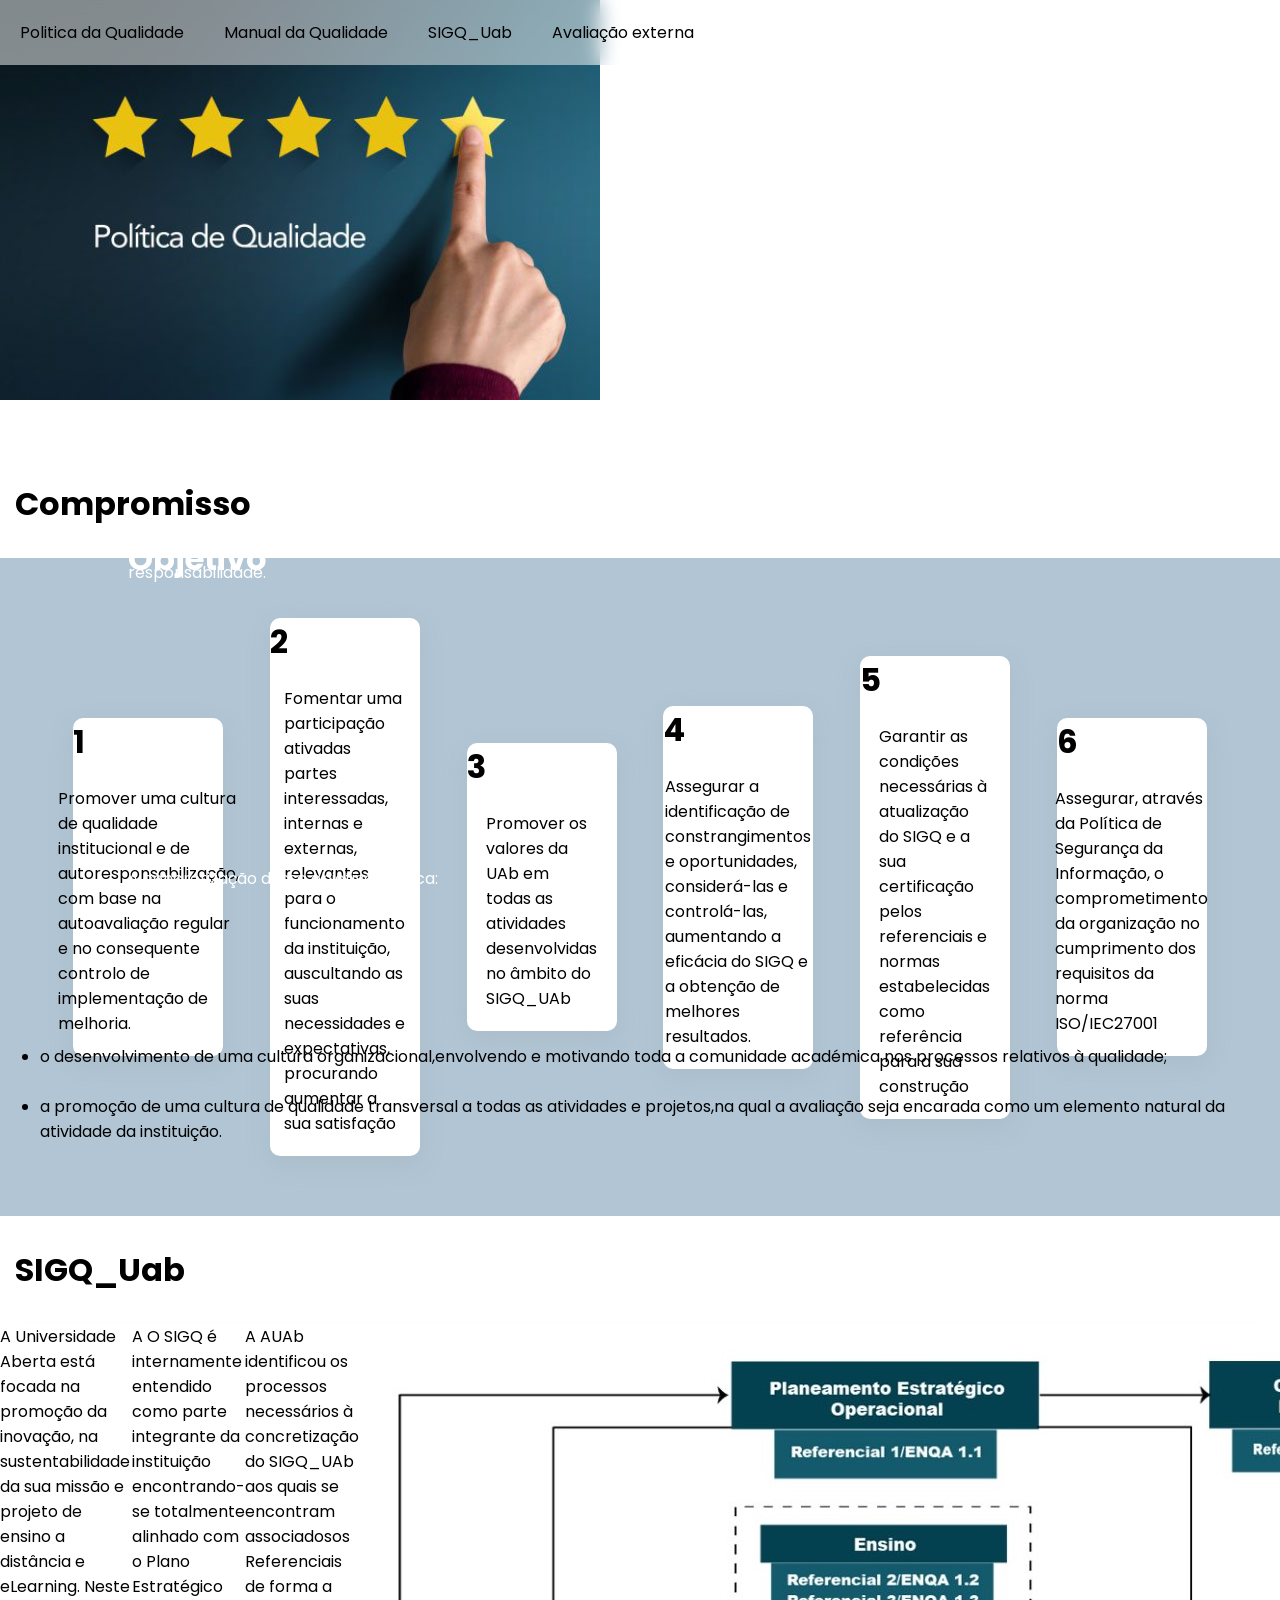
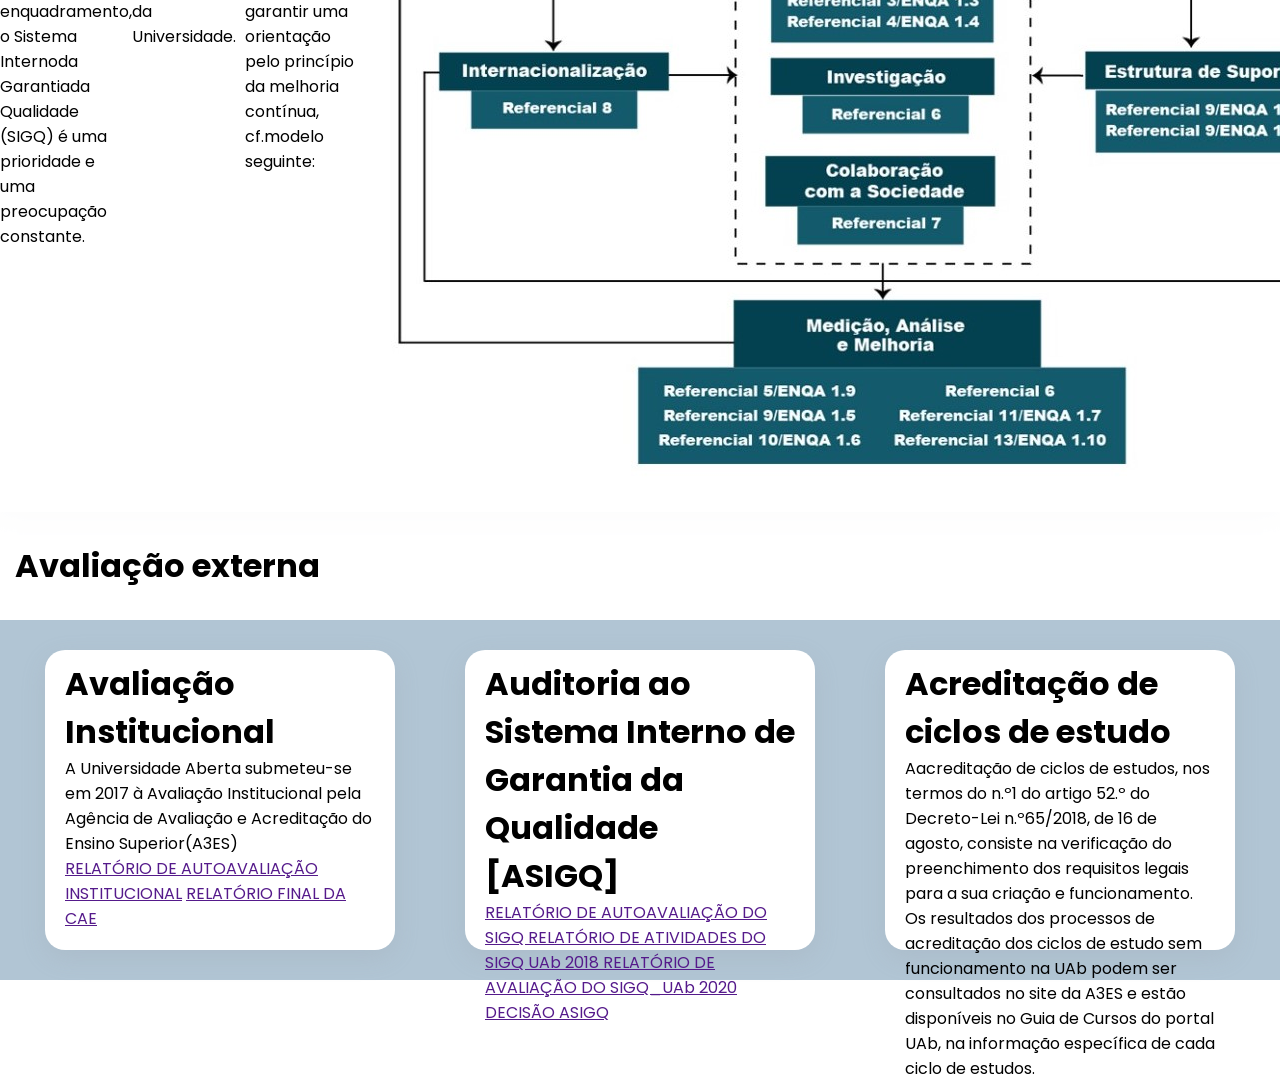
==== index.html @ c4661a7f "remoção da pagina qualidade" ====
<!DOCTYPE html>
<html lang="en">
<head>
    <meta charset="UTF-8">
     <meta name="viewport"
       content="width=device-width,
                initial-scale=1.0">
    <title>Portal da Qualidade</title>
    <link rel="stylesheet" type="text/css" href="estilos.css">
</head>
<body>
    <div>
        <nav class="menu">
            <a href="#PoliticadaQualidade">Politica da Qualidade</a>
            <a href="#">Manual da Qualidade</a>
            <a href="#sigq">SIGQ_Uab</a>
            <a href="#avaliacaoexterna">Avaliação externa</a>   
        </nav>
        <main>
                <img src="images/politicaqual3.jpg">
            <h1>Objetivo</h1>
            <br>
           <p>A politica para a qualidade tem como principal objetivo a melhoria contínua através do estímulo à participação e à responsabilidade.</p>
           <br>
           <p>A concretização desse objetivo implica:</p>
           <br>
           <ul>
            <li>o desenvolvimento de uma cultura organizacional,envolvendo e motivando toda a comunidade académica nos processos relativos à qualidade;</li><br>
            <li>a promoção de uma cultura de qualidade transversal a todas as atividades e projetos,na qual a avaliação seja encarada como um elemento natural da atividade da instituição.</li>
          </ul>
        </main>
    </div>
    <h1 class="title" id="PoliticadaQualidade">Compromisso</h1>
    <div class="PoliticadaQualidade">
        <div>
            <div>
                <h1>1</h1>
            </div>
            <div>
                <p>Promover uma cultura de qualidade institucional e de autoresponsabilização, com base na autoavaliação regular e no consequente controlo de implementação de melhoria.</p>
            </div>
        </div>
        <div>
            <div>
                <h1>2</h1>
            </div>
            <div>
                <p>Fomentar uma participação ativadas partes interessadas, internas e externas, relevantes para o funcionamento da instituição, auscultando as suas necessidades e expectativas, procurando aumentar a sua satisfação</p>
            </div>
        </div>
        <div>
            <div>
                <h1>3</h1>
            </div>
            <div>
                <p>Promover os valores da UAb em todas as atividades desenvolvidas no âmbito do SIGQ_UAb</p>
            </div>
        </div>
        <div>
            <div>
                <h1>4</h1>
            </div>
            <div>
                <p>Assegurar a identificação de constrangimentos e oportunidades, considerá-las e controlá-las, aumentando a eficácia do SIGQ e a obtenção de melhores resultados.</p>
            </div>
        </div>
        <div>
            <div>
                <h1>5</h1>
            </div>
            <div>
                <p>Garantir as condições necessárias à atualização do SIGQ e a sua certificação pelos referenciais e normas estabelecidas como referência para a sua construção</p>
            </div>
        </div>
        <div>
            <div>
                <h1>6</h1>
            </div>
            <div>
                <p>Assegurar, através da Política de Segurança da Informação, o comprometimento da organização no cumprimento dos requisitos da norma ISO/IEC27001</p>
            </div>
        </div>
        
    </div>

    <h1 class="title" id="sigq">SIGQ_Uab</h1>
    <div class="sigq">
<div>
    <p>A Universidade Aberta está focada na
        promoção da inovação, na
        sustentabilidade da sua missão e projeto
        de ensino a distância e eLearning. Neste
        enquadramento, o Sistema Internoda
        Garantiada Qualidade (SIGQ) é uma
        prioridade e uma preocupação constante.
    </p>
    <p>A O SIGQ é internamente entendido como
        parte integrante da instituição
        encontrando-se totalmente alinhado com
        o Plano Estratégico da Universidade.
    </p>
    <p>A AUAb identificou os processos
        necessários à concretização do
        SIGQ_UAb aos quais se encontram
        associadosos Referenciais de forma a
        garantir uma orientação pelo princípio da
        melhoria contínua, cf.modelo seguinte:</p>
        <img src="images/portalqualidade2.jpg">
</div>
    </div>

    <h1 class="title" id="avaliacaoexterna">Avaliação externa</h1>
    <div class="avaliacaoexterna">
        <div>
            <h1>Avaliação Institucional</h1>
            <p>A Universidade Aberta submeteu-se em 2017 à Avaliação Institucional pela Agência de Avaliação e Acreditação do Ensino Superior(A3ES)</p>
            <a href="">RELATÓRIO DE AUTOAVALIAÇÃO INSTITUCIONAL</a>
            <a href="">RELATÓRIO FINAL DA CAE </a>
        </div>
        <div>
            <h1>Auditoria ao Sistema Interno de Garantia da Qualidade [ASIGQ]</h1>
            <a href="">RELATÓRIO DE AUTOAVALIAÇÃO DO SIGQ </a>
            <a href="">RELATÓRIO DE ATIVIDADES DO SIGQ UAb 2018 </a>
            <a href="">RELATÓRIO DE AVALIAÇÃO DO SIGQ_UAb 2020</a>
            <a href="">DECISÃO ASIGQ </a>
        </div>

        <div>
            <h1>Acreditação de ciclos de estudo</h1>
            <p>Aacreditação de ciclos de estudos, nos termos do n.º1 do artigo 52.º do Decreto-Lei n.º65/2018, de 16 de agosto, consiste na verificação do preenchimento dos requisitos legais para a sua criação e funcionamento. Os resultados dos processos de acreditação dos ciclos de estudo sem funcionamento na UAb podem ser consultados no site da A3ES e estão disponíveis no Guia de Cursos do portal UAb, na informação específica de cada ciclo de estudos.</p>
        </div>
    </div>
---- estilos.css ----
@import url('https://fonts.googleapis.com/css2?family=Poppins:wght@100;200;300;400;600;700;800;900&display=swap');
@import url('https://fonts.googleapis.com/css2?family=Abril+Fatface&display=swap');
@import url('https://fonts.googleapis.com/css2?family=Palette+Mosaic&family=Permanent+Marker&display=swap');

* {
    margin: 0;
    font-family: 'Poppins', Arial, sans-serif;
    box-sizing: border-box;
}

.menu {
    position: fixed;
    left: 0;
    right: 0;
    display: flex;
    background: rgba(255,255,255,0.5);
    backdrop-filter: blur(10px);
    z-index: 1;
}

.menu a {
    padding: 20px;
    color: #000;
    text-decoration: none;
    cursor: pointer;
}

.menu a:hover {
    color: #888;
    font-weight: bold;
}



main {
    height: 50vh;
    position: relative;
    
}

main > imagem {
    height: 100%;
    width: 100%;
    object-fit:cover;
    position:fixed;
    z-index: -1;
}

main > h1 {
    position: absolute;
    width: 20%;
    padding: 10%;
    text-align:left;
    color: white;
    font-size: 2em;
}
main > p {
   
    top: 20%;
    width: 100%;
    padding: 10%;
    text-align:justify;
    color: white;
    font-size: 1em;
}

main > ol {
    position:relative;
    top: 7%;
    width: 100%;
    padding: 10%;
    text-align:justify;
    color: white;
    font-size: 2em;
}

.title {
    padding: 30px 15px;
    background: #FFF;
}

@supports (-webkit-backdrop-filter: none) or (backdrop-filter: none) {
  .title {
    background: rgba(255,255,255,0.8);
    -webkit-backdrop-filter: blur(10px);
    backdrop-filter: blur(10px);
  }
}

.PoliticadaQualidade {
    display: flex;
    flex-flow: row wrap;
    justify-content: space-around;
    align-items: center;
    padding: 50px;
    background-color: #b1c5d4;
}

.PoliticadaQualidade > div {
    display:grid;
    justify-content: space-around;
    border-radius: 10px;
    background: rgb(255, 255, 255);
    box-shadow: rgba(149, 157, 165, 0.2) 0 8px 24px;
    margin: 10px;
}



.PoliticadaQualidade div div:last-child {
    width: 150px;
    padding: 20px;
    border-radius: 0 20px 20px 0;
    display: flex;
    justify-content: center;
    align-items: center;
}
.sigq div {
    display: flex;
    background: #FFF;
    box-shadow: rgba(149, 157, 165, 0.2) 0 8px 24px;
 
}
.sigq  p {
text-align: left;
}

.avaliacaoexterna {
    display: flex;
    flex-flow: row wrap;
    justify-content: space-around;
    align-items: center;
    background-color: #b1c5d4;
    padding: 20px 10px;
}

.avaliacaoexterna div {
    margin: 10px;
    width: 350px;
    height: 300px;
    padding: 10px 20px;
    border-radius: 20px;
    background: #FFF;
    box-shadow: rgba(149, 157, 165, 0.2) 0 8px 24px;
}
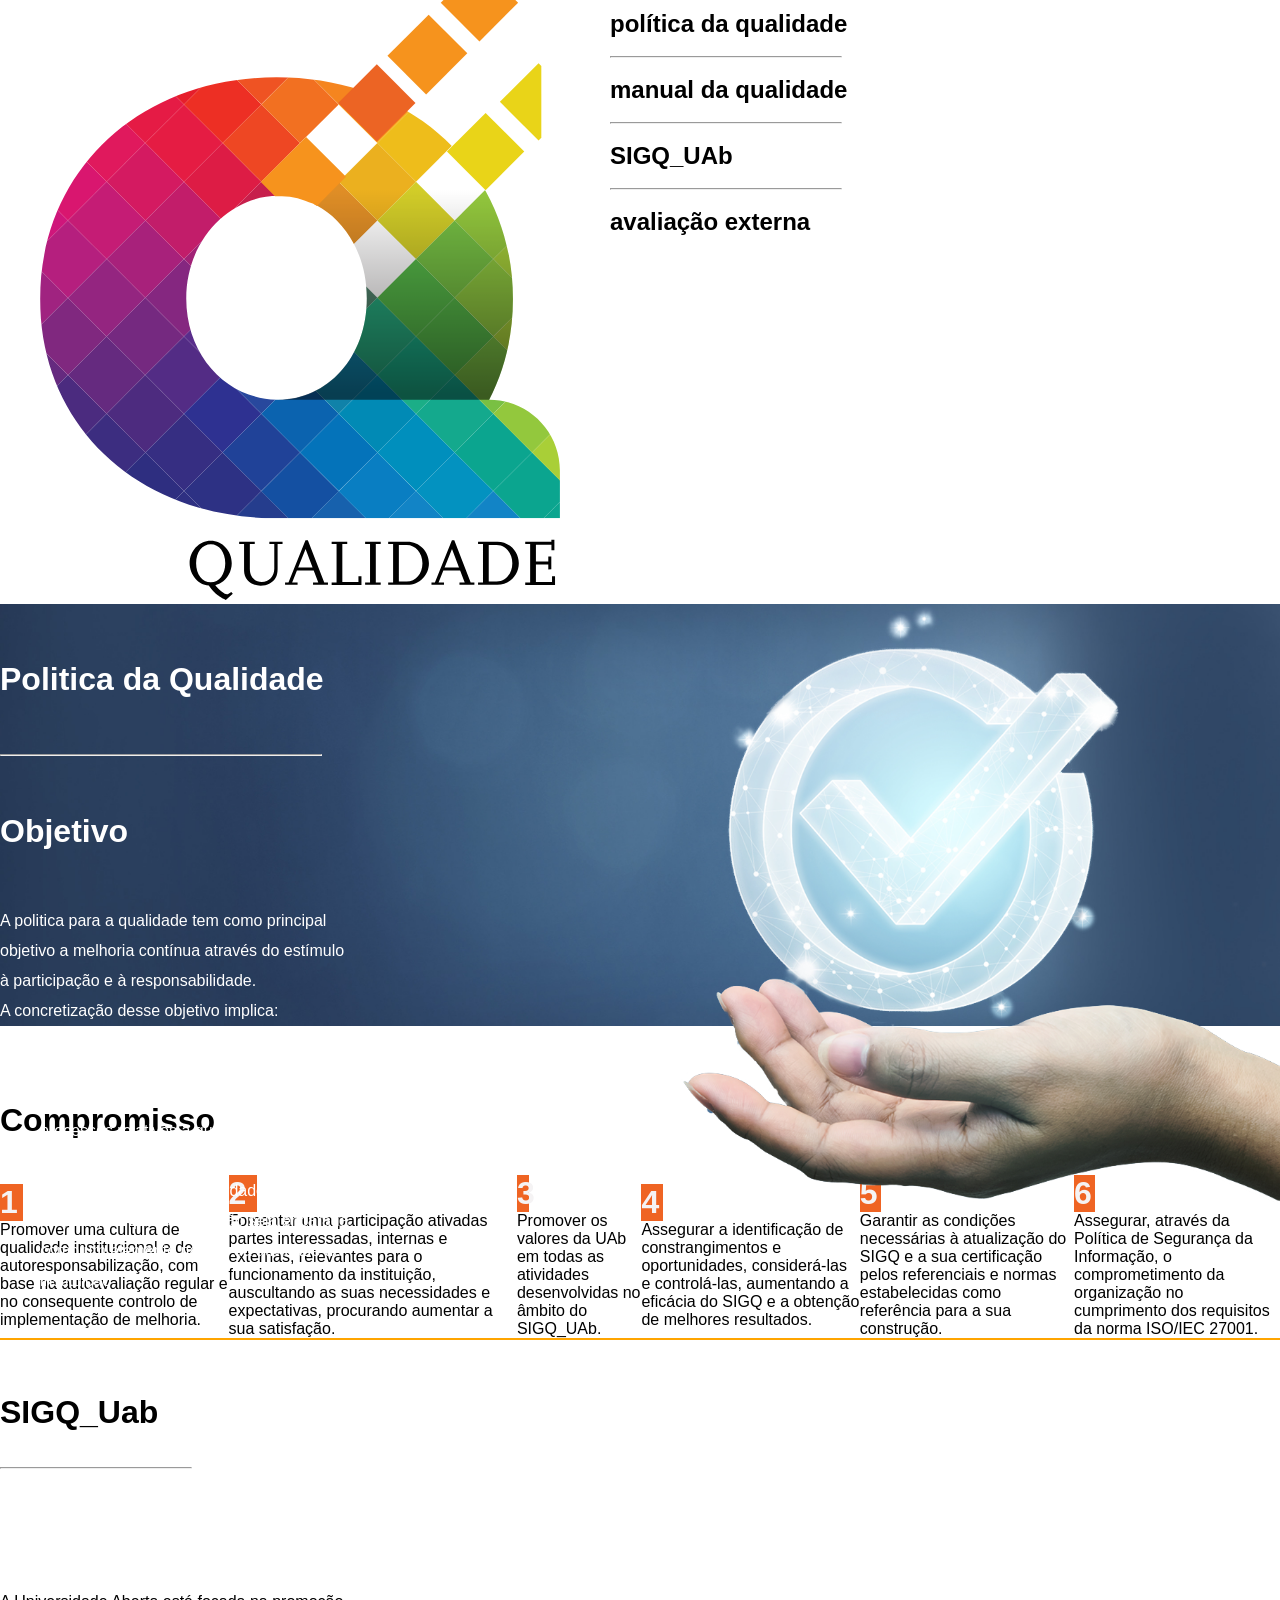
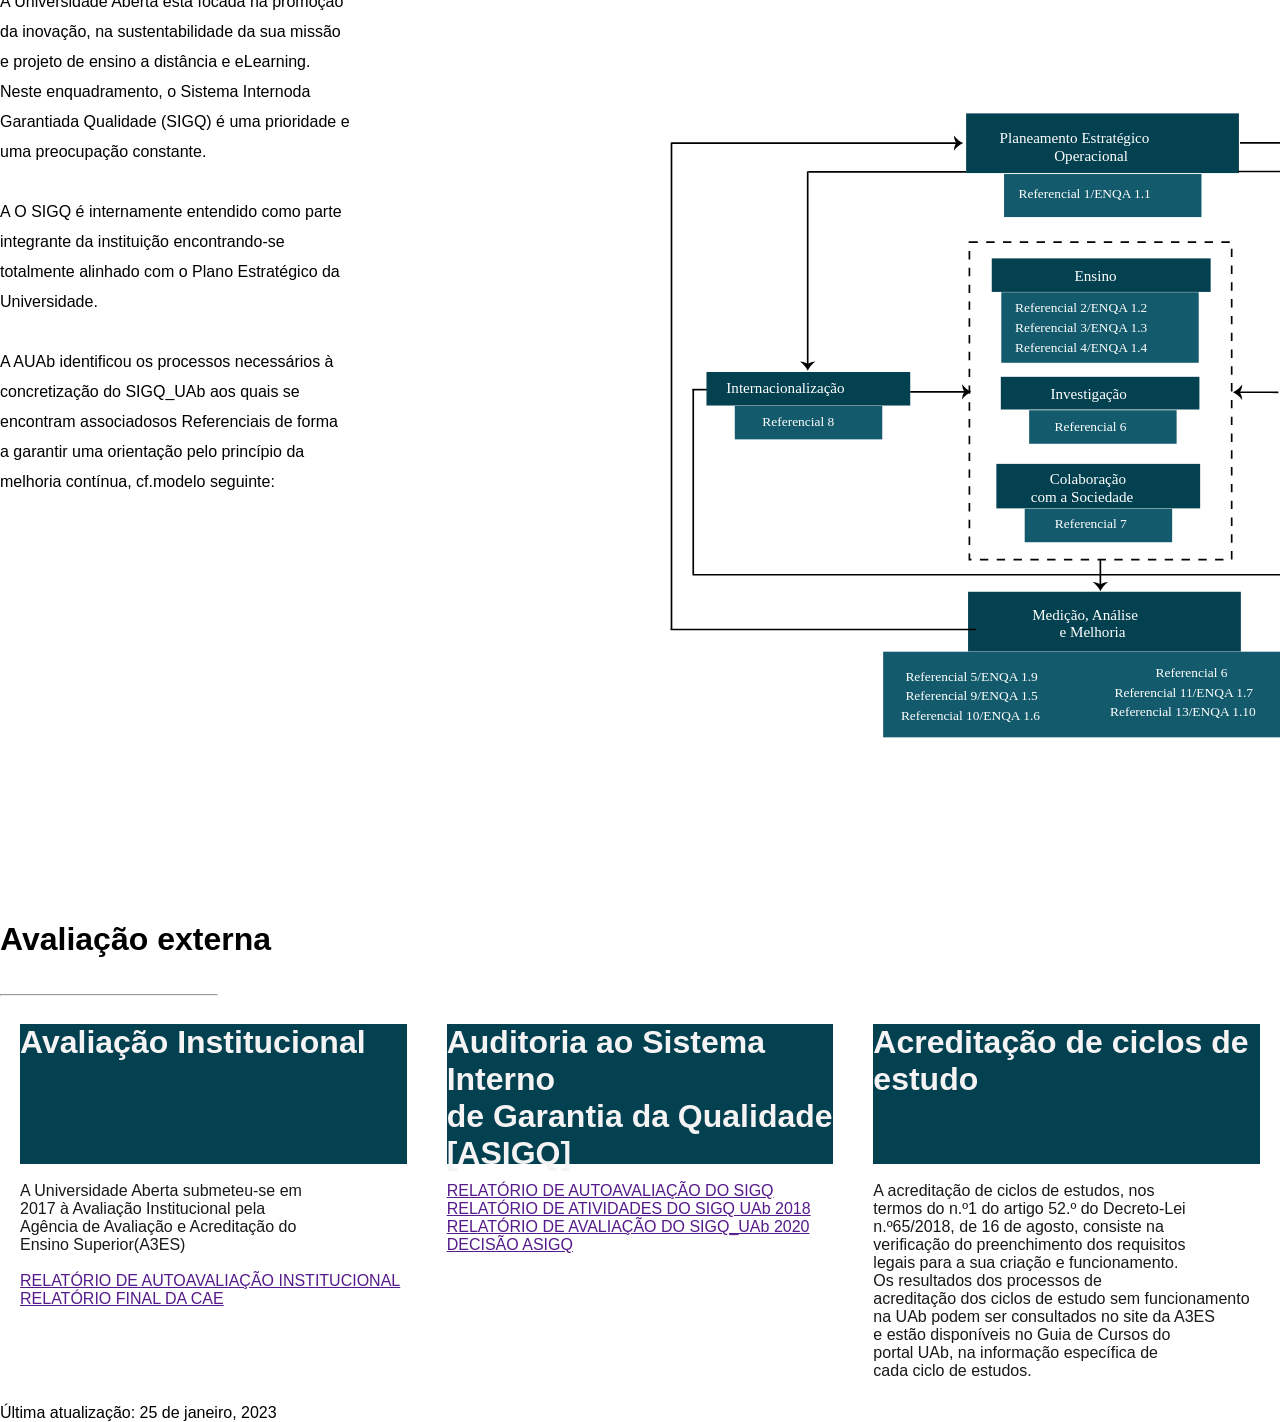
==== commit 39c8196f: "novos testes" ====
--- a/index.html
+++ b/index.html
@@ -1,5 +1,5 @@
 <!DOCTYPE html>
-<html lang="en">
+<html lang="pt">
 <head>
     <meta charset="UTF-8">
      <meta name="viewport"
@@ -10,82 +10,91 @@
 </head>
 <body>
     <div>
-        <nav class="menu">
-            <a href="#PoliticadaQualidade">Politica da Qualidade</a>
-            <a href="#">Manual da Qualidade</a>
-            <a href="#sigq">SIGQ_Uab</a>
-            <a href="#avaliacaoexterna">Avaliação externa</a>   
-        </nav>
-        <main>
-                <img src="images/politicaqual3.jpg">
-            <h1>Objetivo</h1>
-            <br>
-           <p>A politica para a qualidade tem como principal objetivo a melhoria contínua através do estímulo à participação e à responsabilidade.</p>
-           <br>
-           <p>A concretização desse objetivo implica:</p>
-           <br>
-           <ul>
-            <li>o desenvolvimento de uma cultura organizacional,envolvendo e motivando toda a comunidade académica nos processos relativos à qualidade;</li><br>
-            <li>a promoção de uma cultura de qualidade transversal a todas as atividades e projetos,na qual a avaliação seja encarada como um elemento natural da atividade da instituição.</li>
-          </ul>
-        </main>
+        <nav id="header">
+            <figure class="header">
+                <img alt="Logo" src="images/logo_qualidade.svg" width="600px" height="600px">
+            </figure>
+        
+            <ul class="menu">
+               <h1 >política da qualidade</h1> <br>
+               <hr width="40%"><br>
+                <h1 >manual da qualidade</h1><br>
+                <hr width="40%"><br>
+             <h1 >SIGQ_UAb</h1>  <br>
+             <hr width="40%"><br>
+               <h1 >avaliação externa</h1>
+            </ul>
+        </nav>                              
+                <div class="parent">
+                    <img class="image1" src="images/fundo_azul.jpg" />
+                    <img class="image2" src="images/mao.png" width="600" height="600">
+                 <div class="texto">
+                    <br><br>
+                    <h1>Politica da Qualidade</h1>
+                    <br><br>
+                    <hr width="92%"><br><br>
+                    <h1>Objetivo</h1><br><br>
+                <p>A politica para a qualidade tem como principal objetivo a melhoria 
+                    contínua através do estímulo à participação e à responsabilidade.</p>
+                <p>A concretização desse objetivo implica:</p>
+                   <ul>
+                    <p>i) o desenvolvimento de uma cultura organizacional,envolvendo e
+                         motivando toda a comunidade académica nos processos relativos 
+                         à qualidade;</p>
+                    <p>ii) a promoção de uma cultura de qualidade transversal a todas as 
+                        atividades e projetos, na qual a avaliação seja encarada como um 
+                        elemento natural da atividade da instituição.</p>
+                   </ul> 
+                </div>
+                </div>
+       
     </div>
-    <h1 class="title" id="PoliticadaQualidade">Compromisso</h1>
+    <br><br><br><br>
+    <h1>Compromisso</h1>
+    <br><br>
     <div class="PoliticadaQualidade">
         <div>
-            <div>
-                <h1>1</h1>
-            </div>
-            <div>
-                <p>Promover uma cultura de qualidade institucional e de autoresponsabilização, com base na autoavaliação regular e no consequente controlo de implementação de melhoria.</p>
-            </div>
+            <h1>1</h1>
+            <p>Promover uma cultura de qualidade institucional e de 
+                autoresponsabilização, com base na autoavaliação 
+                regular e no consequente controlo de implementação de melhoria.</p>
         </div>
         <div>
-            <div>
-                <h1>2</h1>
-            </div>
-            <div>
-                <p>Fomentar uma participação ativadas partes interessadas, internas e externas, relevantes para o funcionamento da instituição, auscultando as suas necessidades e expectativas, procurando aumentar a sua satisfação</p>
-            </div>
+            <h1>2</h1>
+            <p>Fomentar uma participação ativadas partes interessadas, 
+                internas e externas, relevantes para o funcionamento da 
+                instituição, auscultando as suas necessidades e 
+                expectativas, procurando aumentar a sua satisfação.</p>
+        </div>
+        <div><h1>3</h1>
+        <p> Promover os valores da UAb em todas as atividades 
+            desenvolvidas no âmbito do SIGQ_UAb.</p>
         </div>
         <div>
-            <div>
-                <h1>3</h1>
-            </div>
-            <div>
-                <p>Promover os valores da UAb em todas as atividades desenvolvidas no âmbito do SIGQ_UAb</p>
-            </div>
+            <h1>4</h1>
+<p>Assegurar a identificação de constrangimentos 
+    e oportunidades, considerá-las e controlá-las, aumentando a 
+    eficácia do SIGQ e a obtenção de melhores resultados.</p>
         </div>
         <div>
-            <div>
-                <h1>4</h1>
-            </div>
-            <div>
-                <p>Assegurar a identificação de constrangimentos e oportunidades, considerá-las e controlá-las, aumentando a eficácia do SIGQ e a obtenção de melhores resultados.</p>
-            </div>
+            <h1>5</h1>
+            <p> Garantir as condições necessárias à atualização do SIGQ 
+                e a sua certificação pelos referenciais e normas
+                 estabelecidas como referência para a sua construção.</p>
         </div>
         <div>
-            <div>
-                <h1>5</h1>
-            </div>
-            <div>
-                <p>Garantir as condições necessárias à atualização do SIGQ e a sua certificação pelos referenciais e normas estabelecidas como referência para a sua construção</p>
-            </div>
+            <h1>6</h1>
+            <p> Assegurar, através da Política de Segurança da 
+                Informação, o comprometimento da organização no 
+                cumprimento dos requisitos da norma ISO/IEC 27001.</p>
         </div>
-        <div>
-            <div>
-                <h1>6</h1>
-            </div>
-            <div>
-                <p>Assegurar, através da Política de Segurança da Informação, o comprometimento da organização no cumprimento dos requisitos da norma ISO/IEC27001</p>
-            </div>
-        </div>
-        
+          
     </div>
-
-    <h1 class="title" id="sigq">SIGQ_Uab</h1>
-    <div class="sigq">
-<div>
+    <hr width="100%" color="orange"><br><br><br>
+    <h1>SIGQ_Uab</h1>
+    <br><br>
+    <hr width="15%"><br>
+<div class="texto2">
     <p>A Universidade Aberta está focada na
         promoção da inovação, na
         sustentabilidade da sua missão e projeto
@@ -93,42 +102,65 @@
         enquadramento, o Sistema Internoda
         Garantiada Qualidade (SIGQ) é uma
         prioridade e uma preocupação constante.
-    </p>
+    </p><br>
     <p>A O SIGQ é internamente entendido como
         parte integrante da instituição
         encontrando-se totalmente alinhado com
         o Plano Estratégico da Universidade.
-    </p>
+    </p><br>
     <p>A AUAb identificou os processos
         necessários à concretização do
         SIGQ_UAb aos quais se encontram
         associadosos Referenciais de forma a
         garantir uma orientação pelo princípio da
         melhoria contínua, cf.modelo seguinte:</p>
-        <img src="images/portalqualidade2.jpg">
-</div>
+        
+    </div>
+<img class="image3" src="images/workflow.svg" width="1000" height="1000">
     </div>
 
-    <h1 class="title" id="avaliacaoexterna">Avaliação externa</h1>
+    <h1>Avaliação externa</h1>
+    <br><br>
+    <hr width="17%"><br>
     <div class="avaliacaoexterna">
         <div>
-            <h1>Avaliação Institucional</h1>
-            <p>A Universidade Aberta submeteu-se em 2017 à Avaliação Institucional pela Agência de Avaliação e Acreditação do Ensino Superior(A3ES)</p>
-            <a href="">RELATÓRIO DE AUTOAVALIAÇÃO INSTITUCIONAL</a>
-            <a href="">RELATÓRIO FINAL DA CAE </a>
+          <h1>Avaliação Institucional</h1><br>
+            <p>A Universidade Aberta submeteu-se em <br>
+                2017 à Avaliação Institucional pela <br>
+                Agência de Avaliação e Acreditação do<br>
+                 Ensino Superior(A3ES)</p><br>
+            <a href="">RELATÓRIO DE AUTOAVALIAÇÃO INSTITUCIONAL</a><br>
+            <a href="">RELATÓRIO FINAL DA CAE </a><br>
         </div>
         <div>
-            <h1>Auditoria ao Sistema Interno de Garantia da Qualidade [ASIGQ]</h1>
-            <a href="">RELATÓRIO DE AUTOAVALIAÇÃO DO SIGQ </a>
-            <a href="">RELATÓRIO DE ATIVIDADES DO SIGQ UAb 2018 </a>
-            <a href="">RELATÓRIO DE AVALIAÇÃO DO SIGQ_UAb 2020</a>
+            <h1>Auditoria ao Sistema Interno <br>
+                de Garantia da Qualidade <br>
+                 [ASIGQ]</h1><br>
+            <a href="">RELATÓRIO DE AUTOAVALIAÇÃO DO SIGQ </a><br>
+            <a href="">RELATÓRIO DE ATIVIDADES DO SIGQ UAb 2018 </a><br>
+            <a href="">RELATÓRIO DE AVALIAÇÃO DO SIGQ_UAb 2020</a><br>
             <a href="">DECISÃO ASIGQ </a>
         </div>
 
         <div>
-            <h1>Acreditação de ciclos de estudo</h1>
-            <p>Aacreditação de ciclos de estudos, nos termos do n.º1 do artigo 52.º do Decreto-Lei n.º65/2018, de 16 de agosto, consiste na verificação do preenchimento dos requisitos legais para a sua criação e funcionamento. Os resultados dos processos de acreditação dos ciclos de estudo sem funcionamento na UAb podem ser consultados no site da A3ES e estão disponíveis no Guia de Cursos do portal UAb, na informação específica de cada ciclo de estudos.</p>
+            <h1>Acreditação de ciclos de estudo</h1><br>
+            <p>A acreditação de ciclos de estudos, nos <br>
+                termos do n.º1 do artigo 52.º do Decreto-Lei <br>
+                n.º65/2018, de 16 de agosto, consiste na <br>
+                verificação do preenchimento dos requisitos <br>
+                legais para a sua criação e funcionamento. <br>
+                Os resultados dos processos de <br>
+                acreditação dos ciclos de estudo sem funcionamento <br>
+                na UAb podem ser consultados no site da A3ES <br>
+                e estão disponíveis no Guia de Cursos do <br>
+                portal UAb, na informação específica de <br>
+                cada ciclo de estudos.</p>
         </div>
     </div>
 
-    +
+        
+        <br><br><br><br><br>
+    <time datetime="2023-01-23T13:49 :39+00:00" class="meta modified-date d-block small text-end text-secondary py-3">Última atualização: 25 de janeiro, 2023</time>
+        
+    </body>
--- a/estilos.css
+++ b/estilos.css
@@ -1,124 +1,100 @@
-@import url('https://fonts.googleapis.com/css2?family=Poppins:wght@100;200;300;400;600;700;800;900&display=swap');
-@import url('https://fonts.googleapis.com/css2?family=Abril+Fatface&display=swap');
-@import url('https://fonts.googleapis.com/css2?family=Palette+Mosaic&family=Permanent+Marker&display=swap');
 
 * {
     margin: 0;
-    font-family: 'Poppins', Arial, sans-serif;
+    font-family:  Arial, sans-serif;
     box-sizing: border-box;
 }
 
+#container {
+    width: 50px;
+height: 50px;
+position: relative;
+
+}
+nav {
+    display: flex;
+ }
+.texto {
+    position: absolute;
+    color:#fff;
+    text-align: left;
+    top: 0px;
+    width: 350px;
+    line-height: 30px;
+
+}
+.texto p {
+
+    width: 100%;
+    height: 50%;
+}
+.texto2 {
+    position:relative;
+    color:rgb(0, 0, 0);
+    text-align: left;
+    top: 100px;
+    width: 350px;
+    line-height: 30px;
+    height: 30px;
+}
+.parent {
+    position: relative;
+    top: 0;
+    left: 0;
+  }
+  .image1 {
+    background-color: #f5f3f4;
+    position: relative;
+    height:100%;
+    width: 100%;
+ }
+  .image2 {
+    position: absolute;
+    top:0%;
+    right:0%;
+
+  }
+  .image3 {
+    position: relative;
+    left:17cm;
+
+  }
 .menu {
-    position: fixed;
-    left: 0;
-    right: 0;
-    display: flex;
-    background: rgba(255,255,255,0.5);
-    backdrop-filter: blur(10px);
-    z-index: 1;
+
+  display: block;
+  padding: 10px;
+  text-decoration: none;
 }
 
-.menu a {
-    padding: 20px;
-    color: #000;
-    text-decoration: none;
-    cursor: pointer;
-}
-
-.menu a:hover {
-    color: #888;
-    font-weight: bold;
+.menu  {
+    position:relative;
+    text-align: left;
+    width: 600px;
+  height: 600px;
 }
 
 
 
-main {
-    height: 50vh;
-    position: relative;
-    
-}
 
-main > imagem {
-    height: 100%;
-    width: 100%;
-    object-fit:cover;
-    position:fixed;
-    z-index: -1;
-}
-
-main > h1 {
-    position: absolute;
-    width: 20%;
-    padding: 10%;
-    text-align:left;
-    color: white;
-    font-size: 2em;
-}
-main > p {
-   
-    top: 20%;
-    width: 100%;
-    padding: 10%;
-    text-align:justify;
-    color: white;
-    font-size: 1em;
-}
-
-main > ol {
-    position:relative;
-    top: 7%;
-    width: 100%;
-    padding: 10%;
-    text-align:justify;
-    color: white;
-    font-size: 2em;
-}
-
-.title {
-    padding: 30px 15px;
-    background: #FFF;
-}
-
-@supports (-webkit-backdrop-filter: none) or (backdrop-filter: none) {
-  .title {
-    background: rgba(255,255,255,0.8);
-    -webkit-backdrop-filter: blur(10px);
-    backdrop-filter: blur(10px);
-  }
-}
 
 .PoliticadaQualidade {
     display: flex;
-    flex-flow: row wrap;
-    justify-content: space-around;
     align-items: center;
-    padding: 50px;
-    background-color: #b1c5d4;
+    font-family: Arial;
+    color: rgb(0, 0, 0);
 }
-
-.PoliticadaQualidade > div {
-    display:grid;
-    justify-content: space-around;
-    border-radius: 10px;
-    background: rgb(255, 255, 255);
-    box-shadow: rgba(149, 157, 165, 0.2) 0 8px 24px;
-    margin: 10px;
+.PoliticadaQualidade h1{
+    width: 10%;
+    height: 10%;
+    color: #f5f3f4;
+    background-color: #ef6423;
 }
 
 
+.sigq div {
+    display:flex;
+    background: #FFF;
 
-.PoliticadaQualidade div div:last-child {
-    width: 150px;
-    padding: 20px;
-    border-radius: 0 20px 20px 0;
-    display: flex;
-    justify-content: center;
-    align-items: center;
-}
-.sigq div {
-    display: flex;
-    background: #FFF;
-    box-shadow: rgba(149, 157, 165, 0.2) 0 8px 24px;
  
 }
 .sigq  p {
@@ -127,21 +103,28 @@
 
 .avaliacaoexterna {
     display: flex;
-    flex-flow: row wrap;
-    justify-content: space-around;
     align-items: center;
-    background-color: #b1c5d4;
-    padding: 20px 10px;
+    font-family: Arial;
+    color: #181818;
+    
+
+}
+.avaliacaoexterna h1{
+    width: 100%;
+    height: 50%;
+    color: #f5f3f4;
+    background-color: #034150;
 }
 
 .avaliacaoexterna div {
-    margin: 10px;
-    width: 350px;
+   
+    width: 600px;
     height: 300px;
     padding: 10px 20px;
     border-radius: 20px;
-    background: #FFF;
-    box-shadow: rgba(149, 157, 165, 0.2) 0 8px 24px;
+
+
 }
 
 
+
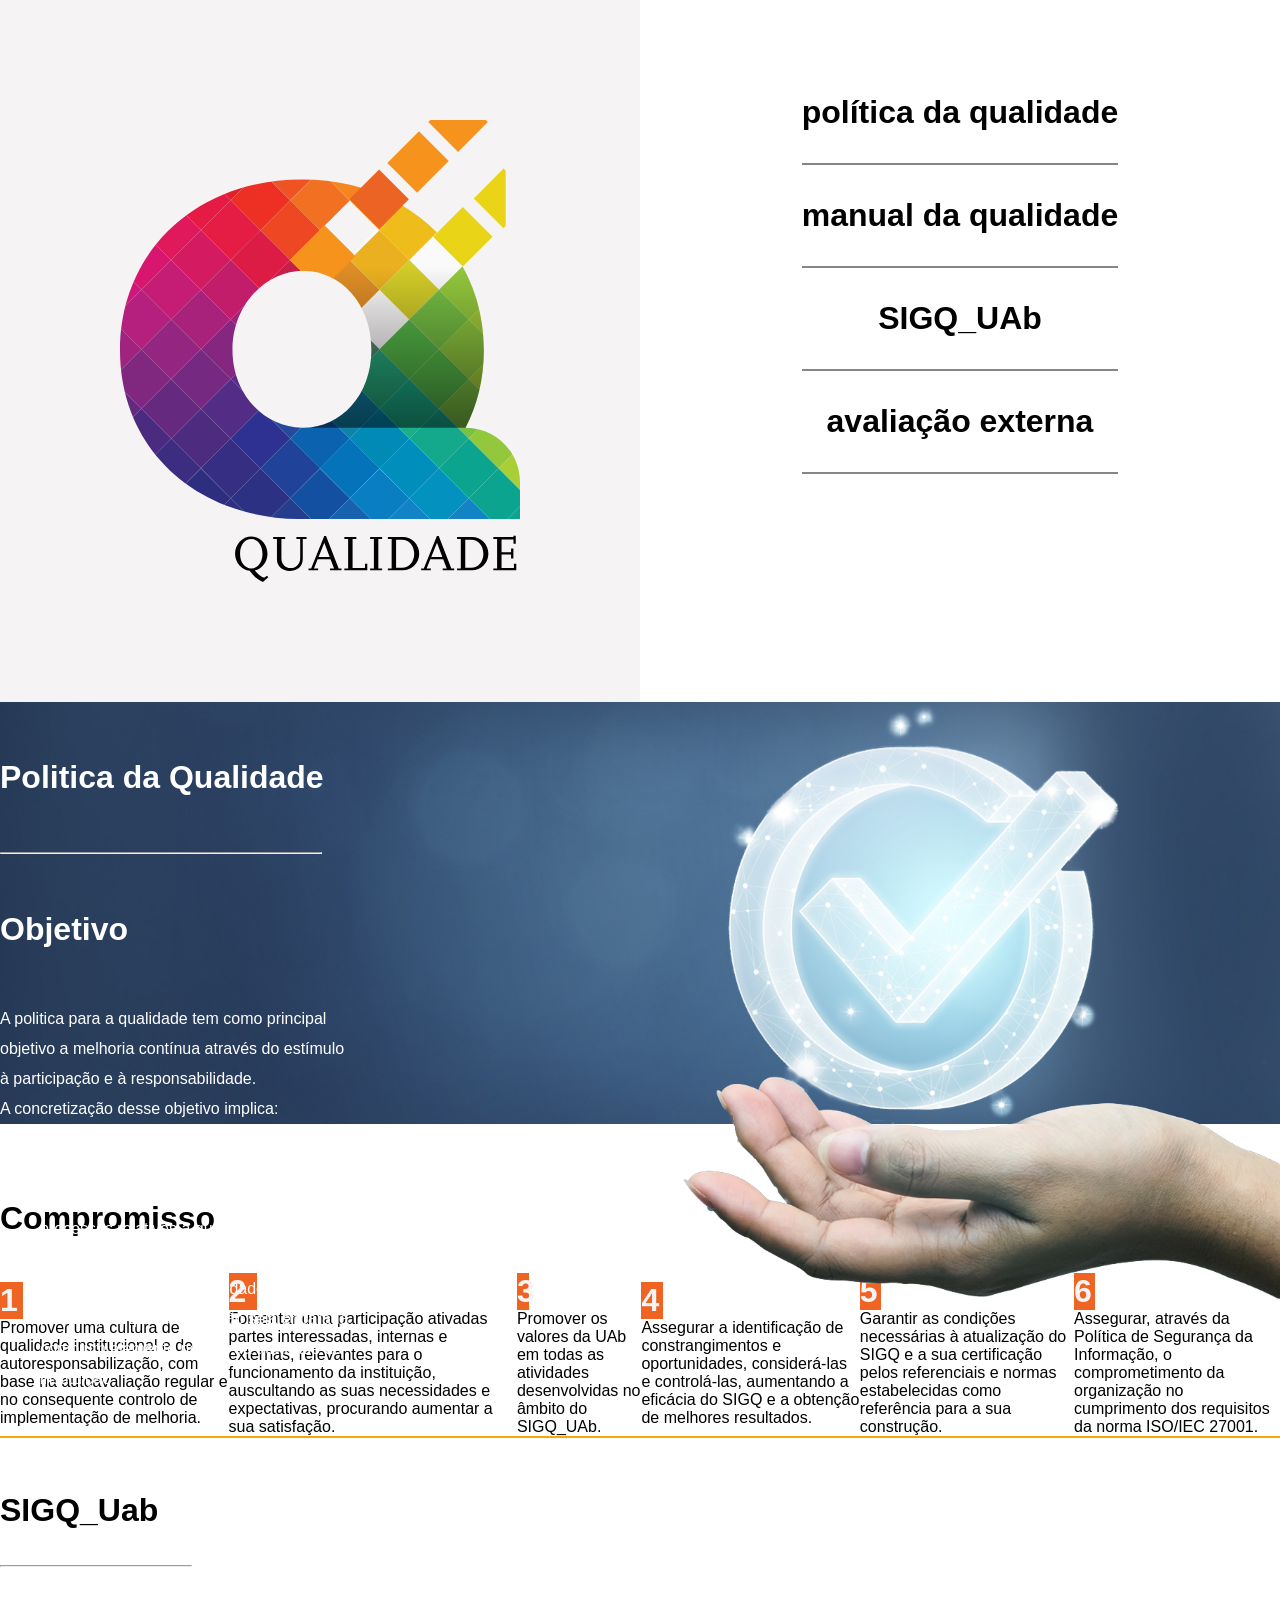
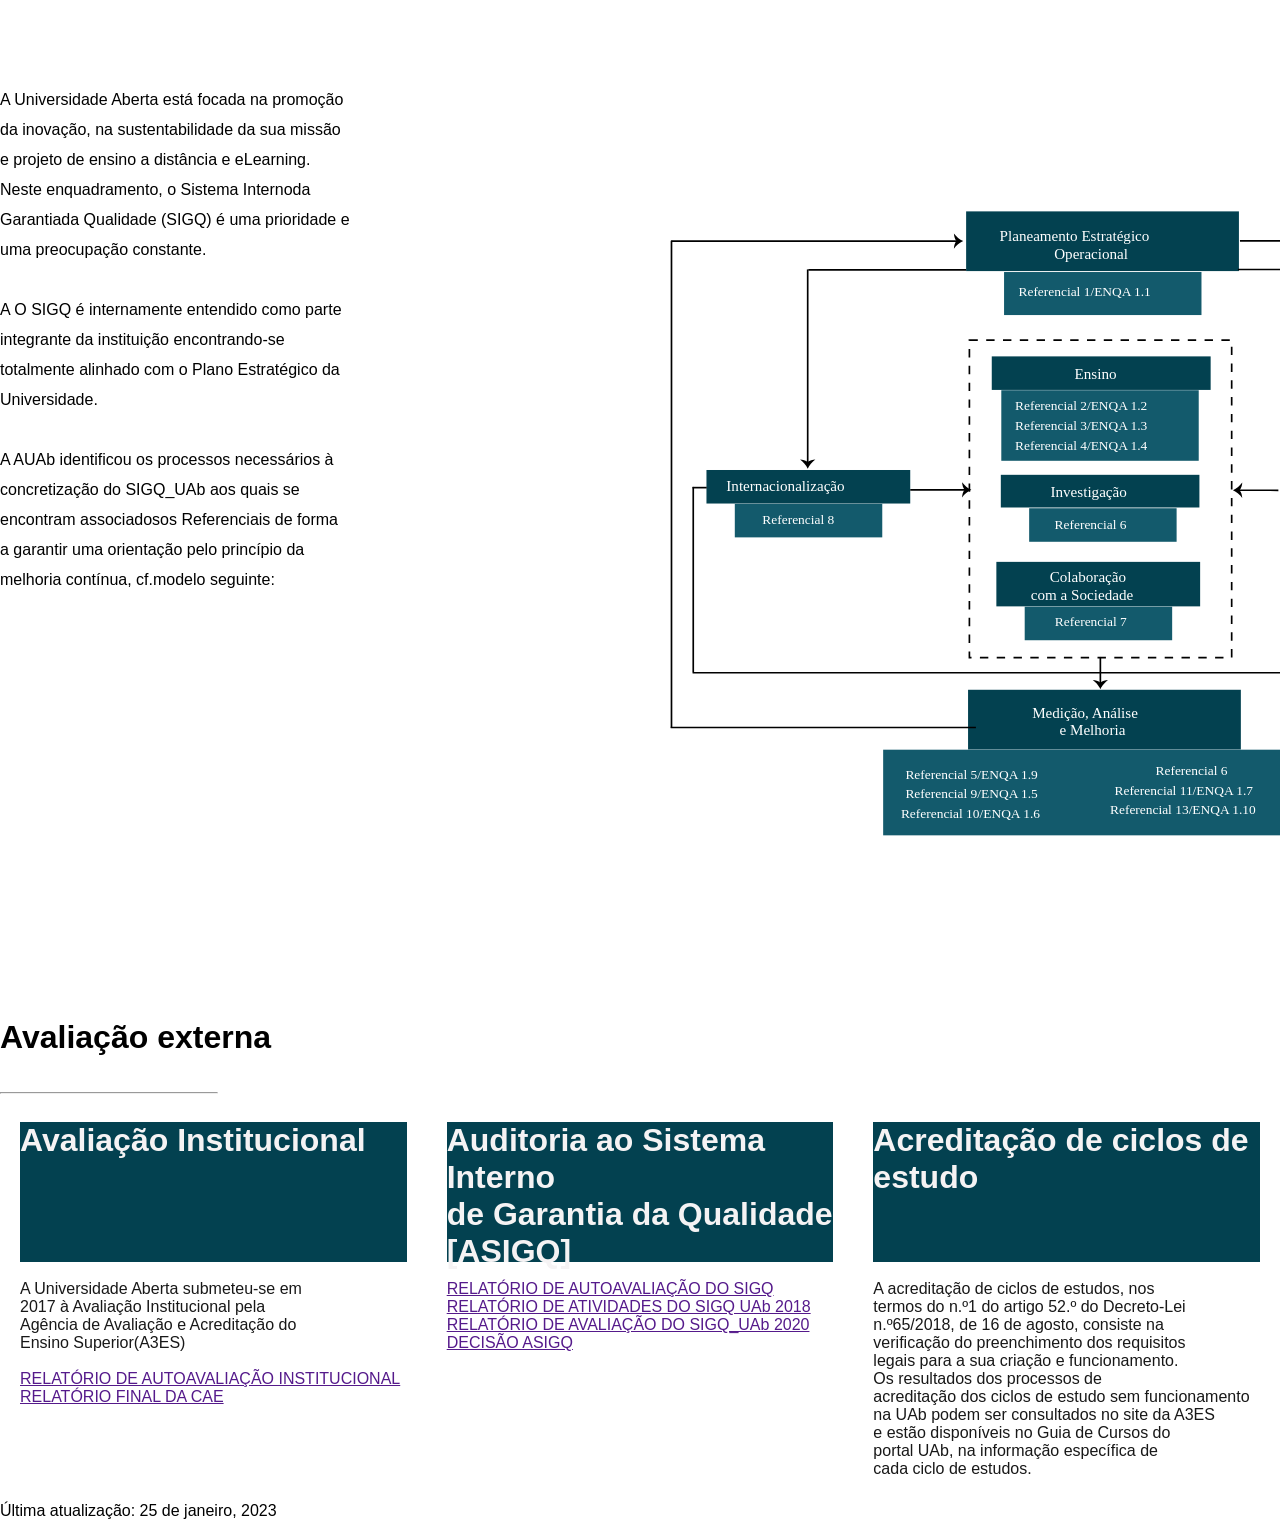
==== commit 99d6d8c2: "Demo updates; Signed-off-by: Cláudio Esperança <cesperanc@gmail.com>" ====
--- a/index.html
+++ b/index.html
@@ -1,166 +1,235 @@
 <!DOCTYPE html>
 <html lang="pt">
-<head>
-    <meta charset="UTF-8">
-     <meta name="viewport"
-       content="width=device-width,
+    <head>
+        <meta charset="UTF-8">
+        <meta name="viewport"
+            content="width=device-width,
                 initial-scale=1.0">
-    <title>Portal da Qualidade</title>
-    <link rel="stylesheet" type="text/css" href="estilos.css">
-</head>
-<body>
-    <div>
-        <nav id="header">
-            <figure class="header">
-                <img alt="Logo" src="images/logo_qualidade.svg" width="600px" height="600px">
-            </figure>
-        
-            <ul class="menu">
-               <h1 >política da qualidade</h1> <br>
-               <hr width="40%"><br>
-                <h1 >manual da qualidade</h1><br>
-                <hr width="40%"><br>
-             <h1 >SIGQ_UAb</h1>  <br>
-             <hr width="40%"><br>
-               <h1 >avaliação externa</h1>
-            </ul>
-        </nav>                              
-                <div class="parent">
-                    <img class="image1" src="images/fundo_azul.jpg" />
-                    <img class="image2" src="images/mao.png" width="600" height="600">
-                 <div class="texto">
+        <title>Portal da Qualidade</title>
+        <link rel="stylesheet" type="text/css" href="estilos.css">
+
+        <style>
+            .uab-container{
+                max-width: 1500px;
+                width: 100%;
+                margin: 0 auto;
+            }
+            .uab-display-flex{
+                display: flex;
+            }
+            .uab-as-rows{
+                flex-direction: column;
+                width: 100%;
+            }
+            .uab-as-columns{
+                flex-direction: row;
+                width: 100%;
+            }
+            .uab-justify-center{
+                justify-content: center;
+            }
+            .uab-as-two-columns > *{
+                width: 50%;
+            }
+            ul.uab-menu{
+                list-style: none;
+                padding: 0;
+                display: flex;
+                flex-direction: column;
+                justify-content: center;
+                align-items: stretch;
+                max-width: fit-content;
+            }
+            ul.uab-menu li{
+                border-bottom: 2px solid #868686;
+                font-family: Arial, Helvetica, sans-serif;
+                font-weight: bold;
+                font-size: 2rem;
+                text-align: center;
+                padding-bottom: 2rem;
+                margin-bottom: 2rem;
+            }
+
+            .img-responsive{
+                width: 100%;
+                height: auto;
+            }
+            .section-qualidade{
+                padding: 120px;
+                background-color: #F5F3F4;
+                width: 50vw;
+                margin-left: calc(-1 * ( 100vw/2 - 50%));
+                display: flex;
+                flex-direction: row;
+                justify-content: right;
+            }
+
+            @media screen and (min-width: 500px){
+                .uab-as-columns-desktop{
+                    flex-direction: row;
+                    width: 100%;
+                }
+            }
+        </style>
+    </head>
+
+    <body>
+        <div>
+            <div class="section-one uab-display-flex uab-justify-center uab-container">
+                <nav id="header" class="uab-display-flex uab-as-rows uab-as-columns-desktop uab-as-two-columns">
+                    <div class="section-qualidade">
+                        <img alt="Qualidade" src="images/logo_qualidade.svg" class="img-responsive" style="max-width: 500px;">
+                    </div>
+
+                    <div class="uab-display-flex uab-justify-center">
+                        <ul class="menu uab-menu">
+                            <li>política da qualidade</li>
+                            <li>manual da qualidade</li>
+                            <li>SIGQ_UAb</li>
+                            <li>avaliação externa</li>
+                        </ul>
+                    </div>
+                </nav>
+            </div>
+
+            <div class="parent">
+                <img class="image1" src="images/fundo_azul.jpg" />
+                <img class="image2" src="images/mao.png" width="600" height="600">
+                <div class="texto">
                     <br><br>
                     <h1>Politica da Qualidade</h1>
                     <br><br>
                     <hr width="92%"><br><br>
                     <h1>Objetivo</h1><br><br>
-                <p>A politica para a qualidade tem como principal objetivo a melhoria 
-                    contínua através do estímulo à participação e à responsabilidade.</p>
-                <p>A concretização desse objetivo implica:</p>
-                   <ul>
-                    <p>i) o desenvolvimento de uma cultura organizacional,envolvendo e
-                         motivando toda a comunidade académica nos processos relativos 
-                         à qualidade;</p>
-                    <p>ii) a promoção de uma cultura de qualidade transversal a todas as 
-                        atividades e projetos, na qual a avaliação seja encarada como um 
-                        elemento natural da atividade da instituição.</p>
-                   </ul> 
+                    <p>A politica para a qualidade tem como principal objetivo a melhoria
+                        contínua através do estímulo à participação e à responsabilidade.</p>
+                    <p>A concretização desse objetivo implica:</p>
+                    <ul>
+                        <p>i) o desenvolvimento de uma cultura organizacional,envolvendo e
+                            motivando toda a comunidade académica nos processos relativos
+                            à qualidade;</p>
+                        <p>ii) a promoção de uma cultura de qualidade transversal a todas as
+                            atividades e projetos, na qual a avaliação seja encarada como um
+                            elemento natural da atividade da instituição.</p>
+                    </ul>
                 </div>
-                </div>
-       
-    </div>
-    <br><br><br><br>
-    <h1>Compromisso</h1>
-    <br><br>
-    <div class="PoliticadaQualidade">
-        <div>
-            <h1>1</h1>
-            <p>Promover uma cultura de qualidade institucional e de 
-                autoresponsabilização, com base na autoavaliação 
-                regular e no consequente controlo de implementação de melhoria.</p>
-        </div>
-        <div>
-            <h1>2</h1>
-            <p>Fomentar uma participação ativadas partes interessadas, 
-                internas e externas, relevantes para o funcionamento da 
-                instituição, auscultando as suas necessidades e 
-                expectativas, procurando aumentar a sua satisfação.</p>
-        </div>
-        <div><h1>3</h1>
-        <p> Promover os valores da UAb em todas as atividades 
-            desenvolvidas no âmbito do SIGQ_UAb.</p>
-        </div>
-        <div>
-            <h1>4</h1>
-<p>Assegurar a identificação de constrangimentos 
-    e oportunidades, considerá-las e controlá-las, aumentando a 
-    eficácia do SIGQ e a obtenção de melhores resultados.</p>
-        </div>
-        <div>
-            <h1>5</h1>
-            <p> Garantir as condições necessárias à atualização do SIGQ 
-                e a sua certificação pelos referenciais e normas
-                 estabelecidas como referência para a sua construção.</p>
-        </div>
-        <div>
-            <h1>6</h1>
-            <p> Assegurar, através da Política de Segurança da 
-                Informação, o comprometimento da organização no 
-                cumprimento dos requisitos da norma ISO/IEC 27001.</p>
-        </div>
-          
-    </div>
-    <hr width="100%" color="orange"><br><br><br>
-    <h1>SIGQ_Uab</h1>
-    <br><br>
-    <hr width="15%"><br>
-<div class="texto2">
-    <p>A Universidade Aberta está focada na
-        promoção da inovação, na
-        sustentabilidade da sua missão e projeto
-        de ensino a distância e eLearning. Neste
-        enquadramento, o Sistema Internoda
-        Garantiada Qualidade (SIGQ) é uma
-        prioridade e uma preocupação constante.
-    </p><br>
-    <p>A O SIGQ é internamente entendido como
-        parte integrante da instituição
-        encontrando-se totalmente alinhado com
-        o Plano Estratégico da Universidade.
-    </p><br>
-    <p>A AUAb identificou os processos
-        necessários à concretização do
-        SIGQ_UAb aos quais se encontram
-        associadosos Referenciais de forma a
-        garantir uma orientação pelo princípio da
-        melhoria contínua, cf.modelo seguinte:</p>
-        
-    </div>
-<img class="image3" src="images/workflow.svg" width="1000" height="1000">
-    </div>
-
-    <h1>Avaliação externa</h1>
-    <br><br>
-    <hr width="17%"><br>
-    <div class="avaliacaoexterna">
-        <div>
-          <h1>Avaliação Institucional</h1><br>
-            <p>A Universidade Aberta submeteu-se em <br>
-                2017 à Avaliação Institucional pela <br>
-                Agência de Avaliação e Acreditação do<br>
-                 Ensino Superior(A3ES)</p><br>
-            <a href="">RELATÓRIO DE AUTOAVALIAÇÃO INSTITUCIONAL</a><br>
-            <a href="">RELATÓRIO FINAL DA CAE </a><br>
-        </div>
-        <div>
-            <h1>Auditoria ao Sistema Interno <br>
-                de Garantia da Qualidade <br>
-                 [ASIGQ]</h1><br>
-            <a href="">RELATÓRIO DE AUTOAVALIAÇÃO DO SIGQ </a><br>
-            <a href="">RELATÓRIO DE ATIVIDADES DO SIGQ UAb 2018 </a><br>
-            <a href="">RELATÓRIO DE AVALIAÇÃO DO SIGQ_UAb 2020</a><br>
-            <a href="">DECISÃO ASIGQ </a>
-        </div>
-
-        <div>
-            <h1>Acreditação de ciclos de estudo</h1><br>
-            <p>A acreditação de ciclos de estudos, nos <br>
-                termos do n.º1 do artigo 52.º do Decreto-Lei <br>
-                n.º65/2018, de 16 de agosto, consiste na <br>
-                verificação do preenchimento dos requisitos <br>
-                legais para a sua criação e funcionamento. <br>
-                Os resultados dos processos de <br>
-                acreditação dos ciclos de estudo sem funcionamento <br>
-                na UAb podem ser consultados no site da A3ES <br>
-                e estão disponíveis no Guia de Cursos do <br>
-                portal UAb, na informação específica de <br>
-                cada ciclo de estudos.</p>
-        </div>
-    </div>
-
-
-        
+            </div>
+
+        </div>
+        <br><br><br><br>
+        <h1>Compromisso</h1>
+        <br><br>
+        <div class="PoliticadaQualidade">
+            <div>
+                <h1>1</h1>
+                <p>Promover uma cultura de qualidade institucional e de
+                    autoresponsabilização, com base na autoavaliação
+                    regular e no consequente controlo de implementação de melhoria.</p>
+            </div>
+            <div>
+                <h1>2</h1>
+                <p>Fomentar uma participação ativadas partes interessadas,
+                    internas e externas, relevantes para o funcionamento da
+                    instituição, auscultando as suas necessidades e
+                    expectativas, procurando aumentar a sua satisfação.</p>
+            </div>
+            <div>
+                <h1>3</h1>
+                <p> Promover os valores da UAb em todas as atividades
+                    desenvolvidas no âmbito do SIGQ_UAb.</p>
+            </div>
+            <div>
+                <h1>4</h1>
+                <p>Assegurar a identificação de constrangimentos
+                    e oportunidades, considerá-las e controlá-las, aumentando a
+                    eficácia do SIGQ e a obtenção de melhores resultados.</p>
+            </div>
+            <div>
+                <h1>5</h1>
+                <p> Garantir as condições necessárias à atualização do SIGQ
+                    e a sua certificação pelos referenciais e normas
+                    estabelecidas como referência para a sua construção.</p>
+            </div>
+            <div>
+                <h1>6</h1>
+                <p> Assegurar, através da Política de Segurança da
+                    Informação, o comprometimento da organização no
+                    cumprimento dos requisitos da norma ISO/IEC 27001.</p>
+            </div>
+
+        </div>
+        <hr width="100%" color="orange"><br><br><br>
+        <h1>SIGQ_Uab</h1>
+        <br><br>
+        <hr width="15%"><br>
+        <div class="texto2">
+            <p>A Universidade Aberta está focada na
+                promoção da inovação, na
+                sustentabilidade da sua missão e projeto
+                de ensino a distância e eLearning. Neste
+                enquadramento, o Sistema Internoda
+                Garantiada Qualidade (SIGQ) é uma
+                prioridade e uma preocupação constante.
+            </p><br>
+            <p>A O SIGQ é internamente entendido como
+                parte integrante da instituição
+                encontrando-se totalmente alinhado com
+                o Plano Estratégico da Universidade.
+            </p><br>
+            <p>A AUAb identificou os processos
+                necessários à concretização do
+                SIGQ_UAb aos quais se encontram
+                associadosos Referenciais de forma a
+                garantir uma orientação pelo princípio da
+                melhoria contínua, cf.modelo seguinte:</p>
+
+        </div>
+        <img class="image3" src="images/workflow.svg" width="1000" height="1000">
+        </div>
+
+        <h1>Avaliação externa</h1>
+        <br><br>
+        <hr width="17%"><br>
+        <div class="avaliacaoexterna">
+            <div>
+                <h1>Avaliação Institucional</h1><br>
+                <p>A Universidade Aberta submeteu-se em <br>
+                    2017 à Avaliação Institucional pela <br>
+                    Agência de Avaliação e Acreditação do<br>
+                    Ensino Superior(A3ES)</p><br>
+                <a href="">RELATÓRIO DE AUTOAVALIAÇÃO INSTITUCIONAL</a><br>
+                <a href="">RELATÓRIO FINAL DA CAE </a><br>
+            </div>
+            <div>
+                <h1>Auditoria ao Sistema Interno <br>
+                    de Garantia da Qualidade <br>
+                    [ASIGQ]</h1><br>
+                <a href="">RELATÓRIO DE AUTOAVALIAÇÃO DO SIGQ </a><br>
+                <a href="">RELATÓRIO DE ATIVIDADES DO SIGQ UAb 2018 </a><br>
+                <a href="">RELATÓRIO DE AVALIAÇÃO DO SIGQ_UAb 2020</a><br>
+                <a href="">DECISÃO ASIGQ </a>
+            </div>
+
+            <div>
+                <h1>Acreditação de ciclos de estudo</h1><br>
+                <p>A acreditação de ciclos de estudos, nos <br>
+                    termos do n.º1 do artigo 52.º do Decreto-Lei <br>
+                    n.º65/2018, de 16 de agosto, consiste na <br>
+                    verificação do preenchimento dos requisitos <br>
+                    legais para a sua criação e funcionamento. <br>
+                    Os resultados dos processos de <br>
+                    acreditação dos ciclos de estudo sem funcionamento <br>
+                    na UAb podem ser consultados no site da A3ES <br>
+                    e estão disponíveis no Guia de Cursos do <br>
+                    portal UAb, na informação específica de <br>
+                    cada ciclo de estudos.</p>
+            </div>
+        </div>
+
+
+
         <br><br><br><br><br>
-    <time datetime="2023-01-23T13:49 :39+00:00" class="meta modified-date d-block small text-end text-secondary py-3">Última atualização: 25 de janeiro, 2023</time>
-        
-    </body>+        <time datetime="2023-01-23T13:49 :39+00:00" class="meta modified-date d-block small text-end text-secondary py-3">Última atualização: 25 de janeiro, 2023</time>
+
+    </body>
+</html>
